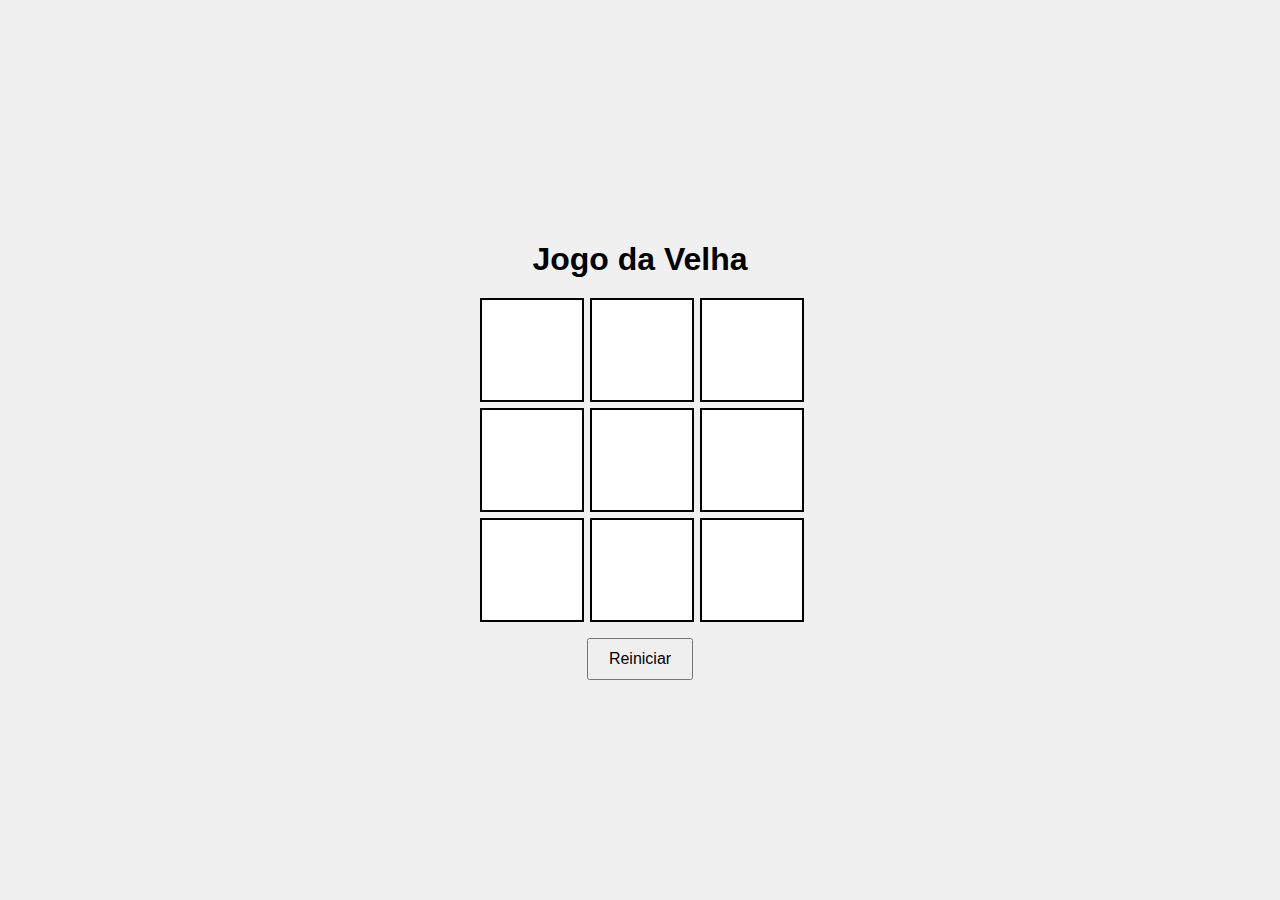
==== index.html @ d9eb14e3 "Add files via upload" ====
<!DOCTYPE html>
<html lang="en">
<head>
    <meta charset="UTF-8">
    <meta name="viewport" content="width=device-width, initial-scale=1.0">
    <title>Jogo da Velha</title>
    <link rel="stylesheet" href="velinha.css">
</head>
<body>
    <div class="container">
        <h1>Jogo da Velha</h1>
        <div id="board" class="board">
            <div class="cell" data-cell></div>
            <div class="cell" data-cell></div>
            <div class="cell" data-cell></div>
            <div class="cell" data-cell></div>
            <div class="cell" data-cell></div>
            <div class="cell" data-cell></div>
            <div class="cell" data-cell></div>
            <div class="cell" data-cell></div>
            <div class="cell" data-cell></div>
        </div>
        <button id="restartButton">Reiniciar</button>
    </div>
    <script src="joguinho.js"></script>
</body>
</html>
---- velinha.css ----
body {
    display: flex;
    justify-content: center;
    align-items: center;
    height: 100vh;
    margin: 0;
    font-family: Arial, sans-serif;
    background-color: #f0f0f0;
}

.container {
    text-align: center;
}

h1 {
    margin-bottom: 20px;
}

.board {
    display: grid;
    grid-template-columns: repeat(3, 100px);
    grid-template-rows: repeat(3, 100px);
    gap: 10px;
    margin-bottom: 20px;
}

.cell {
    width: 100px;
    height: 100px;
    background-color: #fff;
    border: 2px solid #000;
    display: flex;
    justify-content: center;
    align-items: center;
    font-size: 2rem;
    cursor: pointer;
}

.cell.x {
    color: blue;
}

.cell.o {
    color: red;
}

button {
    padding: 10px 20px;
    font-size: 1rem;
    cursor: pointer;
}
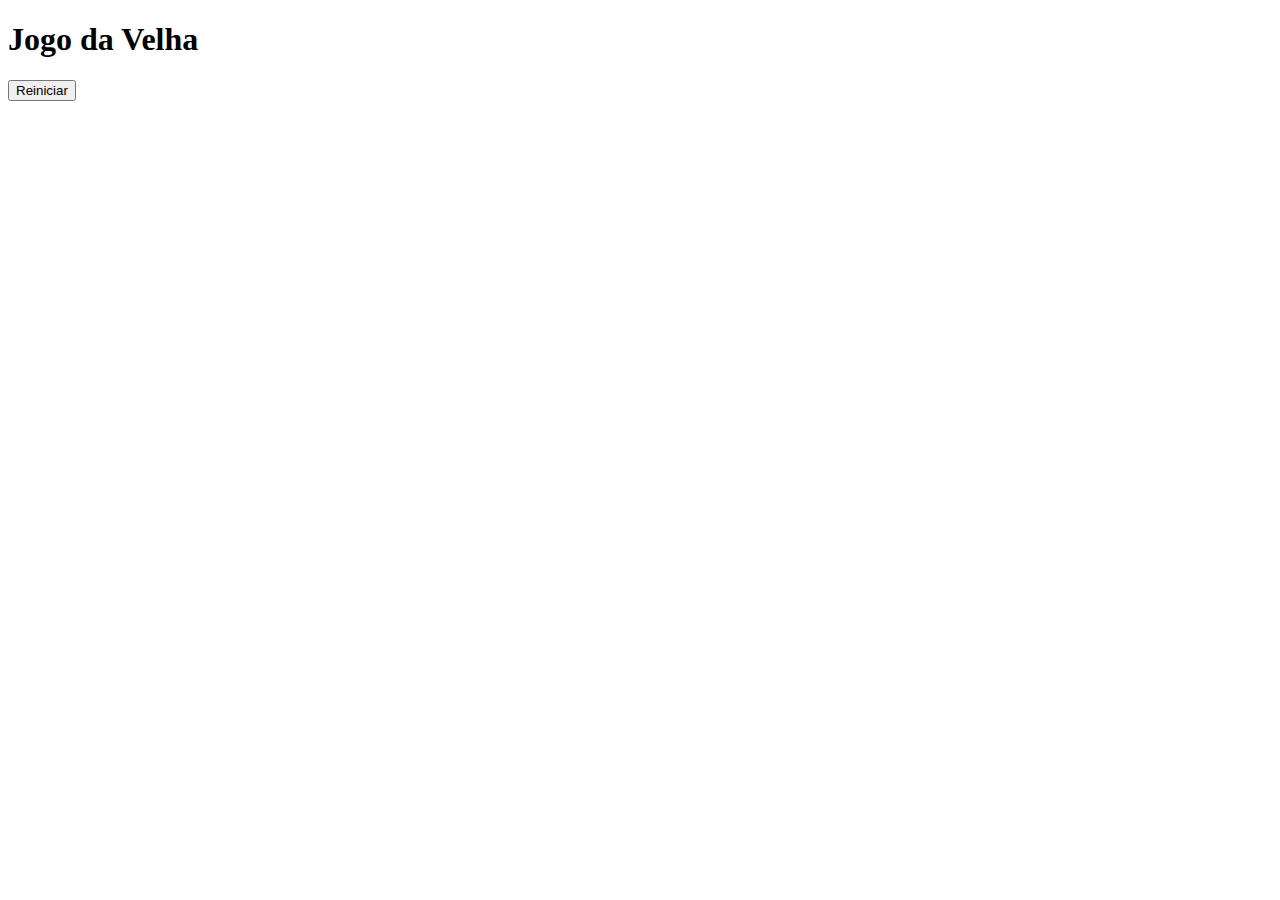
==== commit 330004f6: "Create index.html" ====
--- a/index.html
+++ b/index.html
@@ -1,27 +1,27 @@
-<!DOCTYPE html>
-<html lang="en">
-<head>
-    <meta charset="UTF-8">
-    <meta name="viewport" content="width=device-width, initial-scale=1.0">
-    <title>Jogo da Velha</title>
-    <link rel="stylesheet" href="velinha.css">
-</head>
-<body>
-    <div class="container">
-        <h1>Jogo da Velha</h1>
-        <div id="board" class="board">
-            <div class="cell" data-cell></div>
-            <div class="cell" data-cell></div>
-            <div class="cell" data-cell></div>
-            <div class="cell" data-cell></div>
-            <div class="cell" data-cell></div>
-            <div class="cell" data-cell></div>
-            <div class="cell" data-cell></div>
-            <div class="cell" data-cell></div>
-            <div class="cell" data-cell></div>
-        </div>
-        <button id="restartButton">Reiniciar</button>
-    </div>
-    <script src="joguinho.js"></script>
-</body>
-</html>+<!DOCTYPE html>
+<html lang="en">
+<head>
+    <meta charset="UTF-8">
+    <meta name="viewport" content="width=device-width, initial-scale=1.0">
+    <title>Jogo da Velha</title>
+    <link rel="stylesheet" href="velinha.css">
+</head>
+<body>
+    <div class="container">
+        <h1>Jogo da Velha</h1>
+        <div id="board" class="board">
+            <div class="cell" data-cell></div>
+            <div class="cell" data-cell></div>
+            <div class="cell" data-cell></div>
+            <div class="cell" data-cell></div>
+            <div class="cell" data-cell></div>
+            <div class="cell" data-cell></div>
+            <div class="cell" data-cell></div>
+            <div class="cell" data-cell></div>
+            <div class="cell" data-cell></div>
+        </div>
+        <button id="restartButton">Reiniciar</button>
+    </div>
+    <script src="joguinho.js"></script>
+</body>
+</html>
